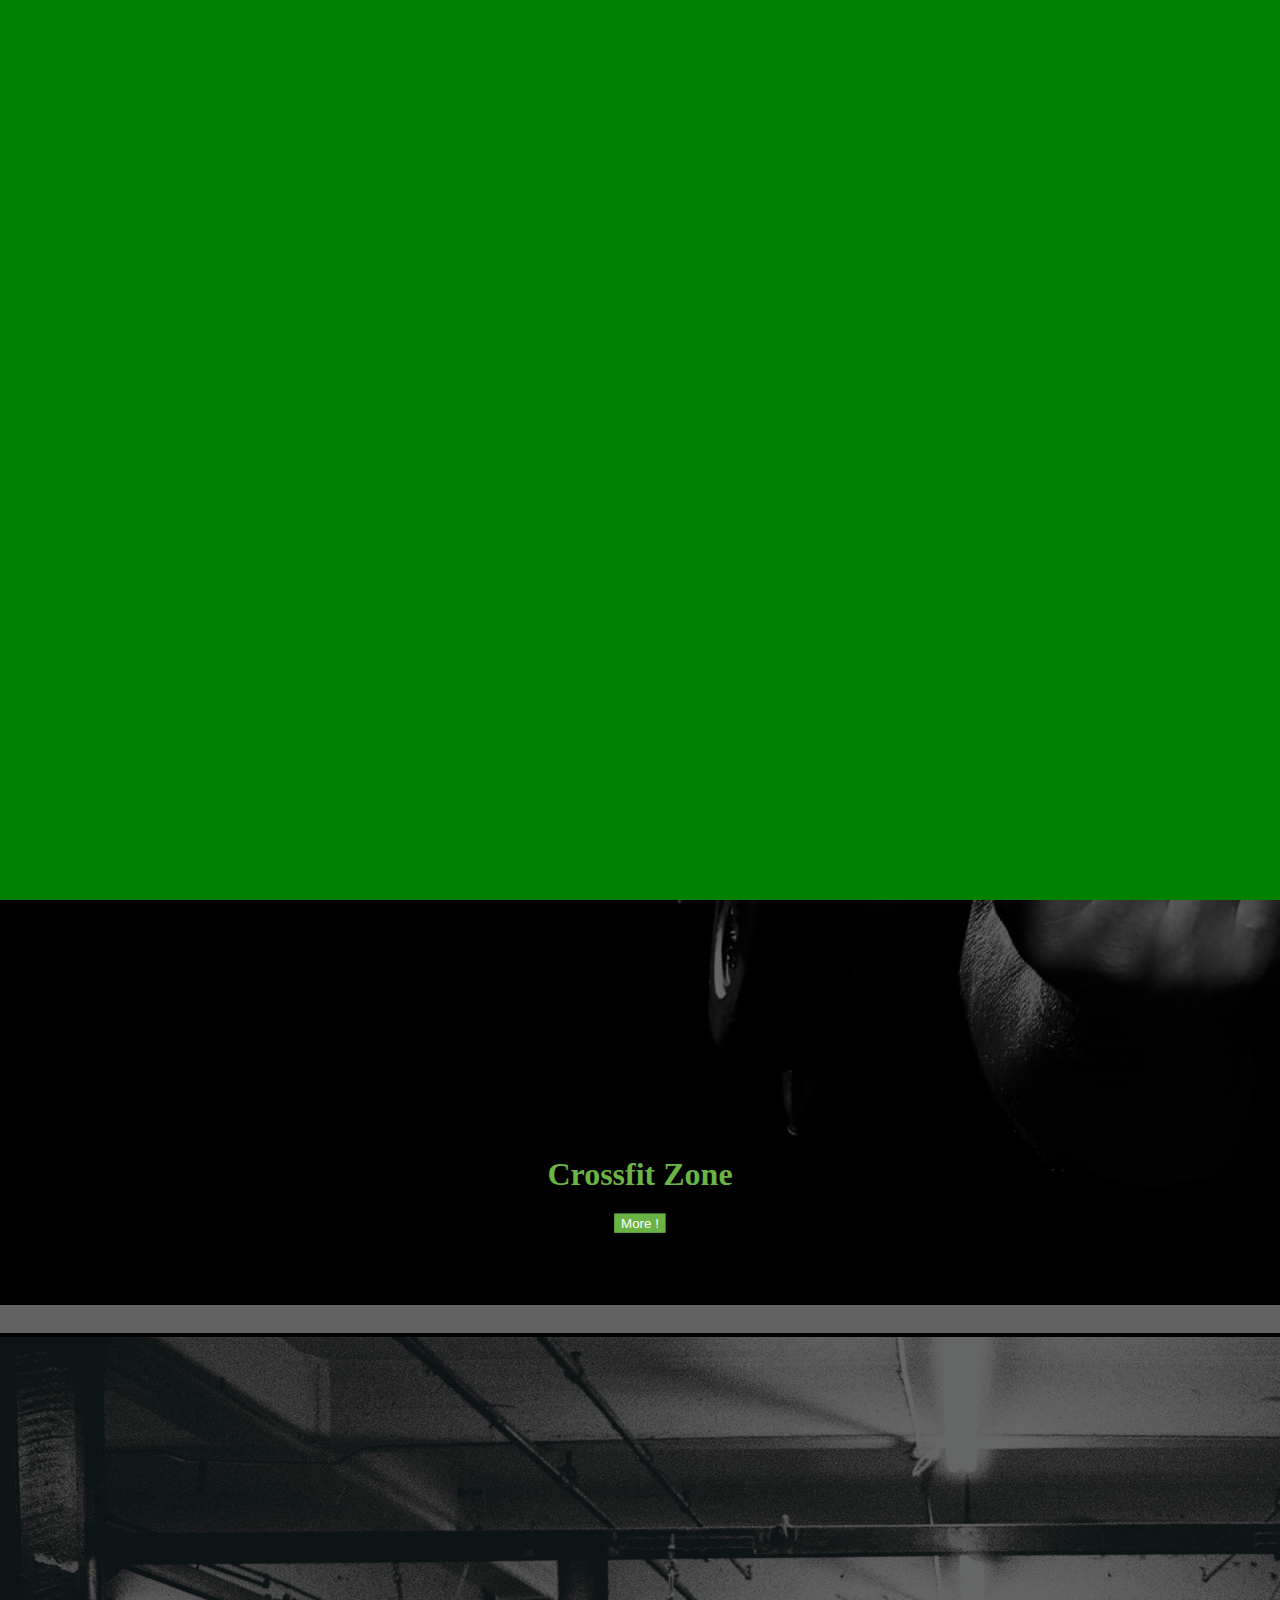
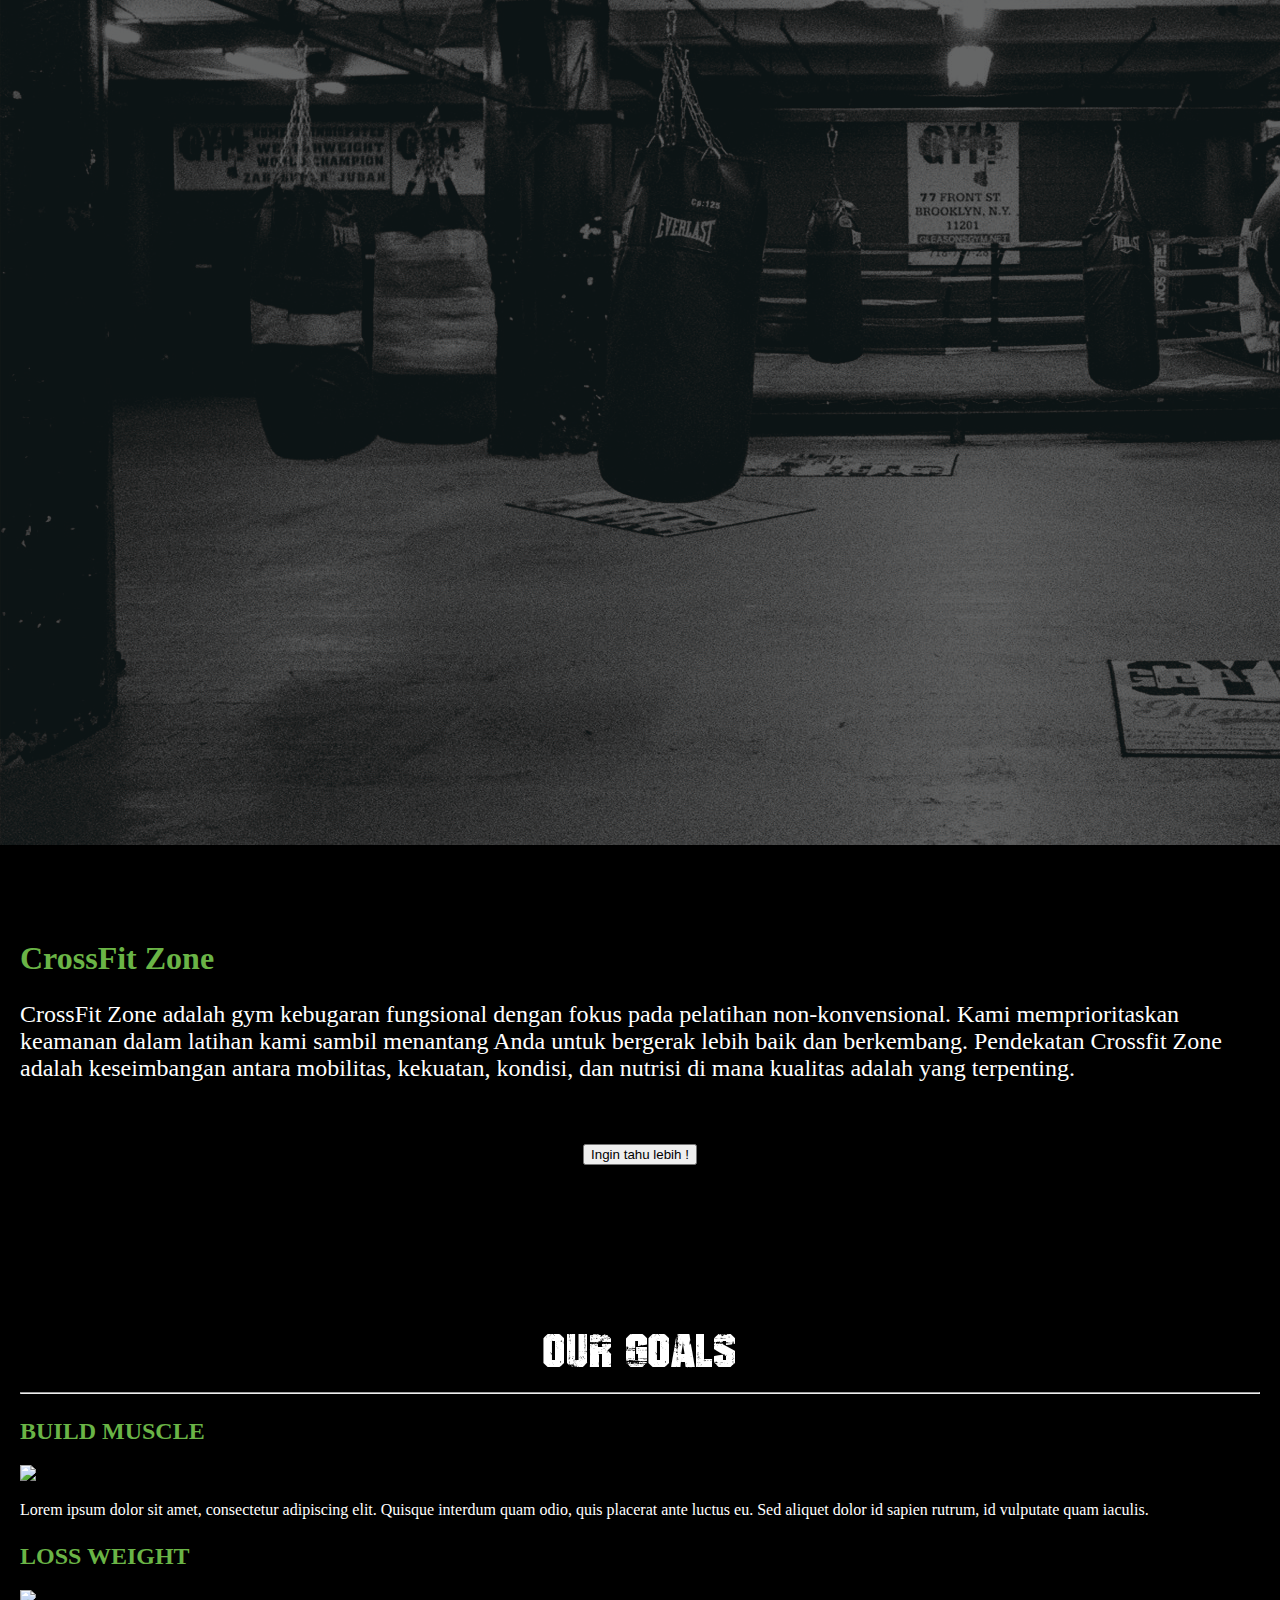
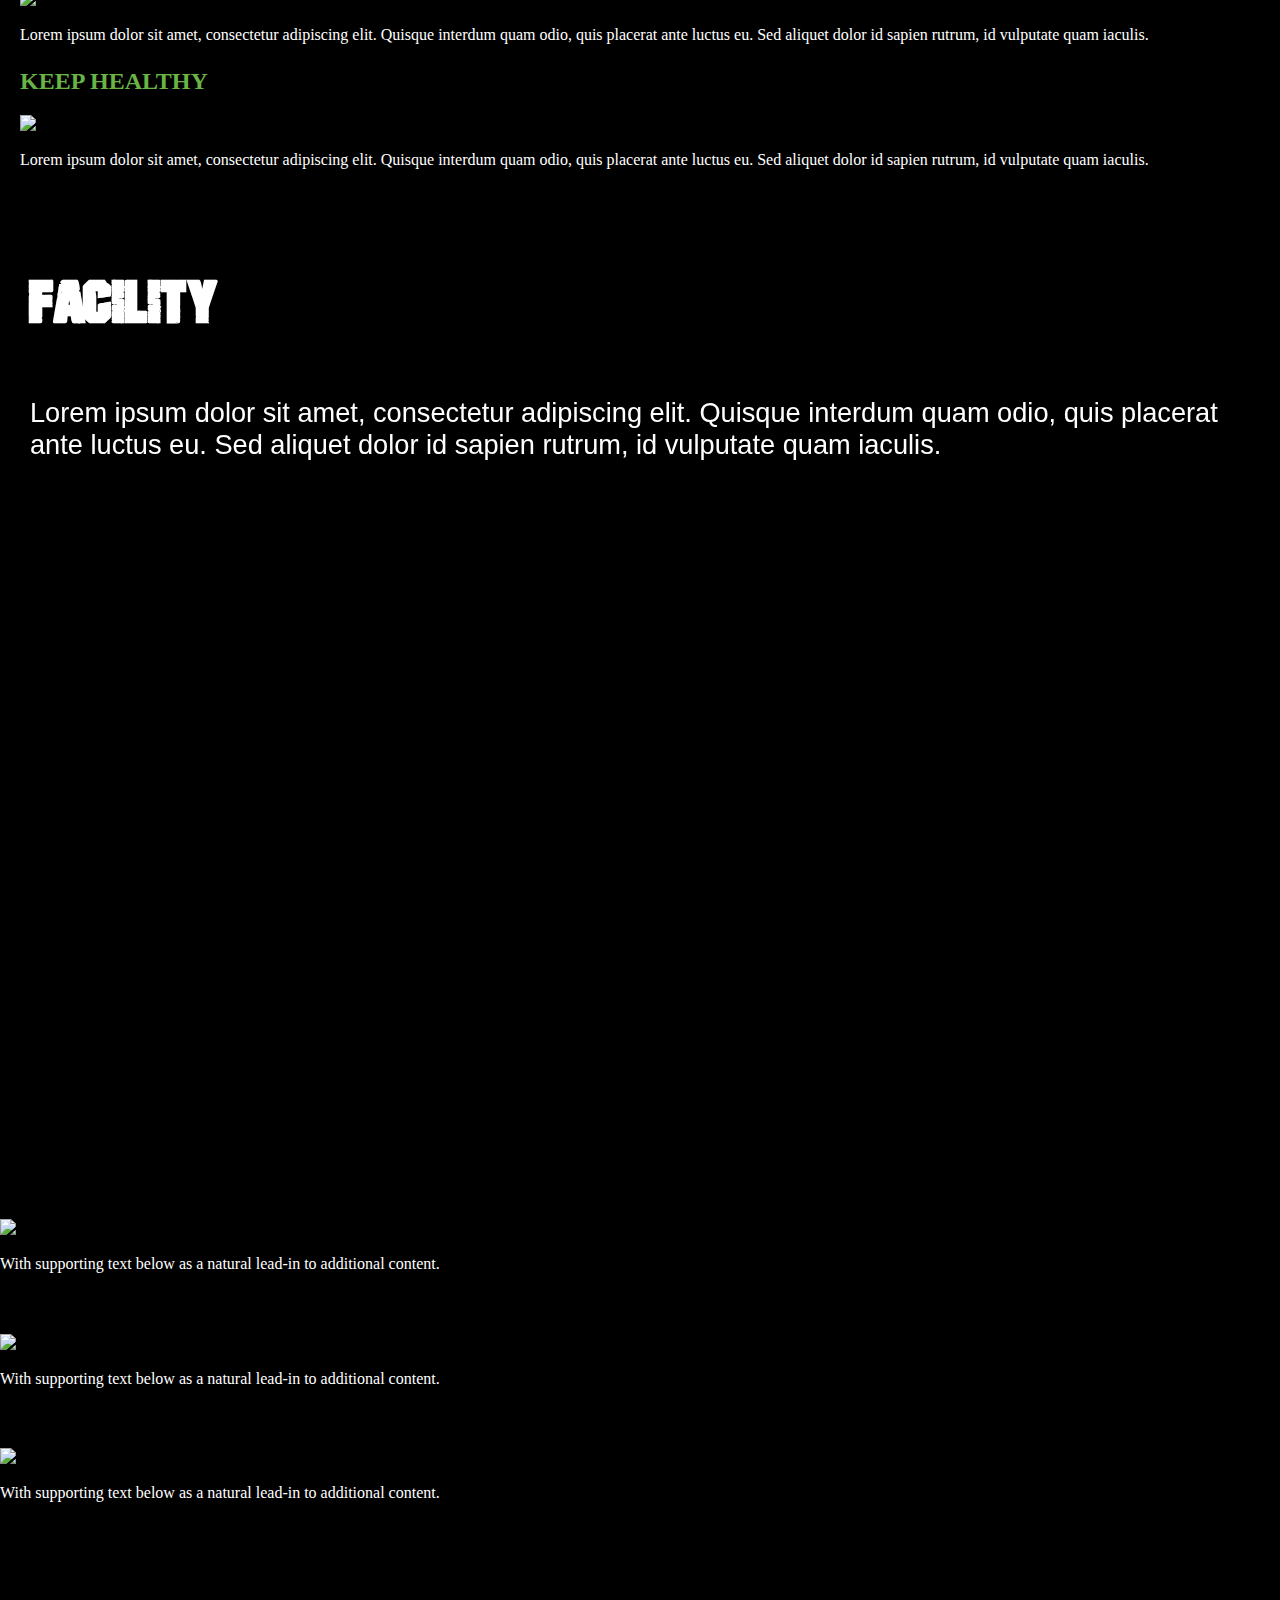
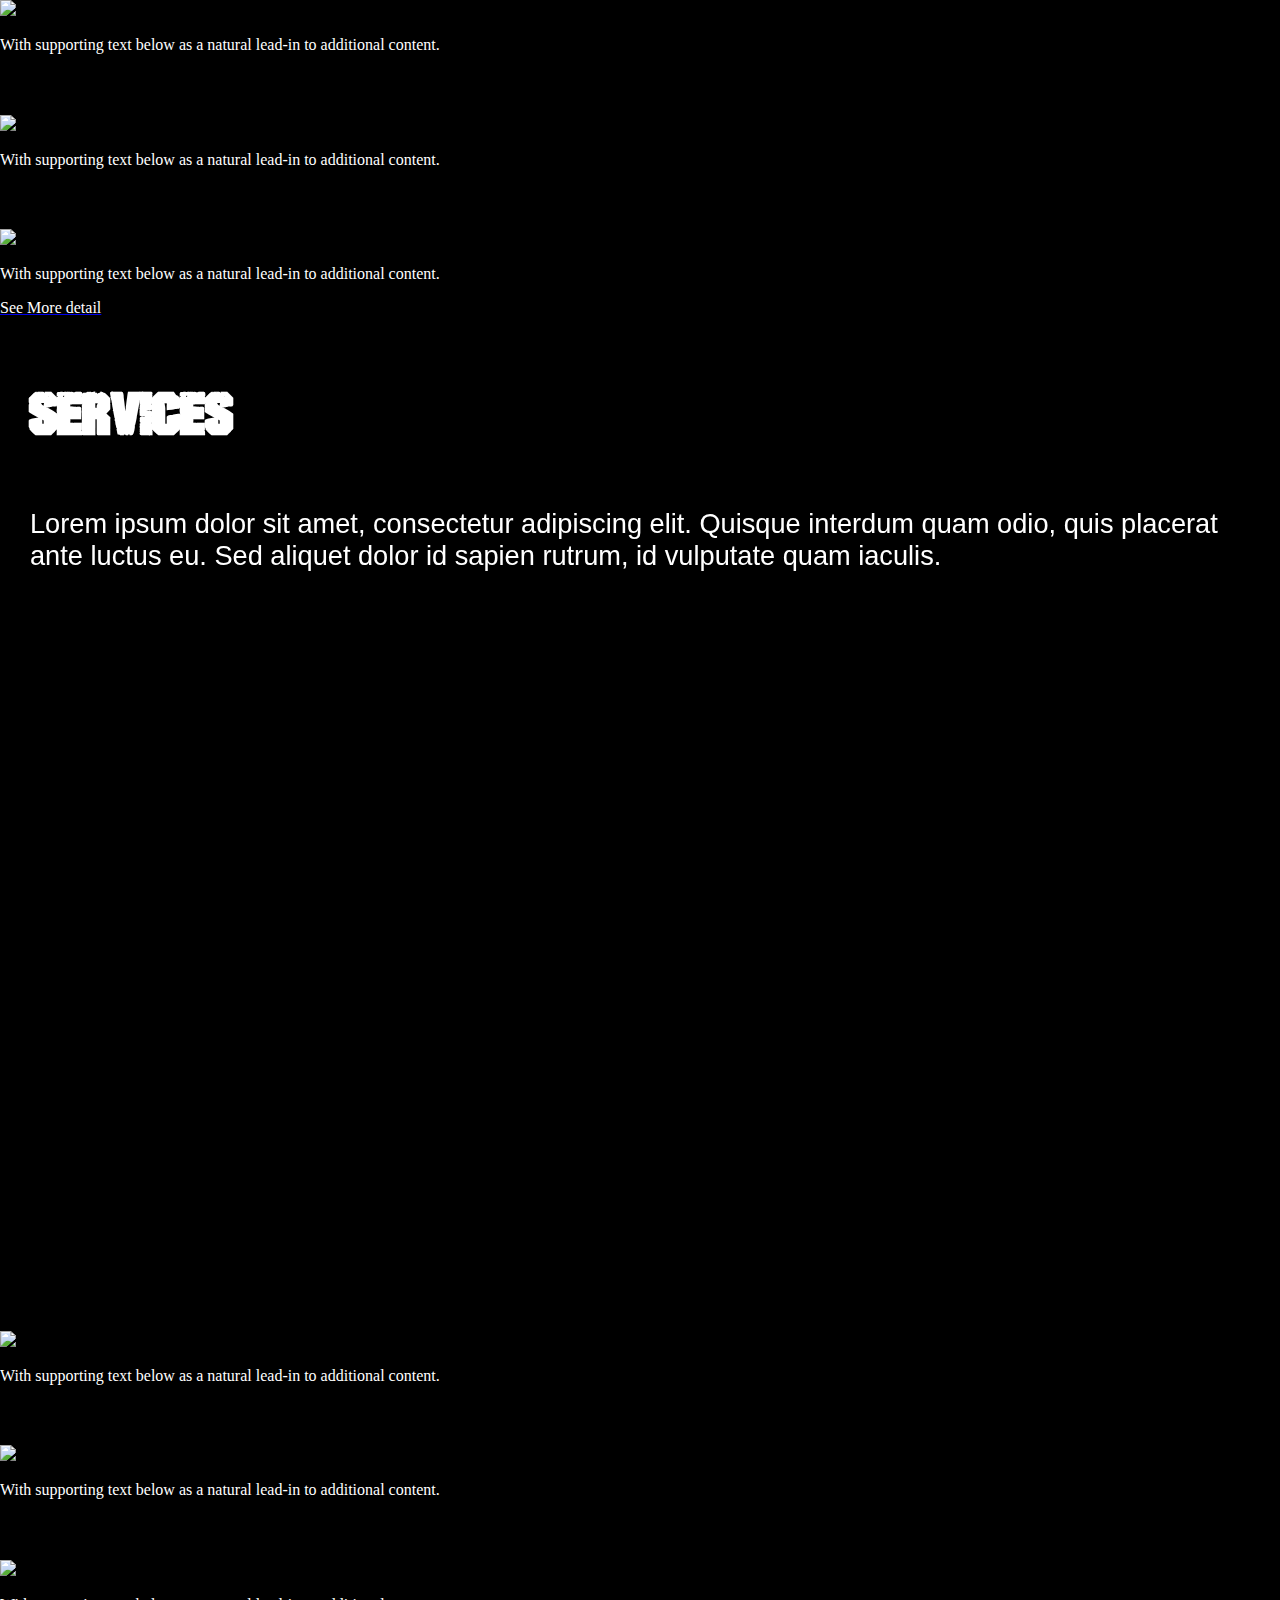
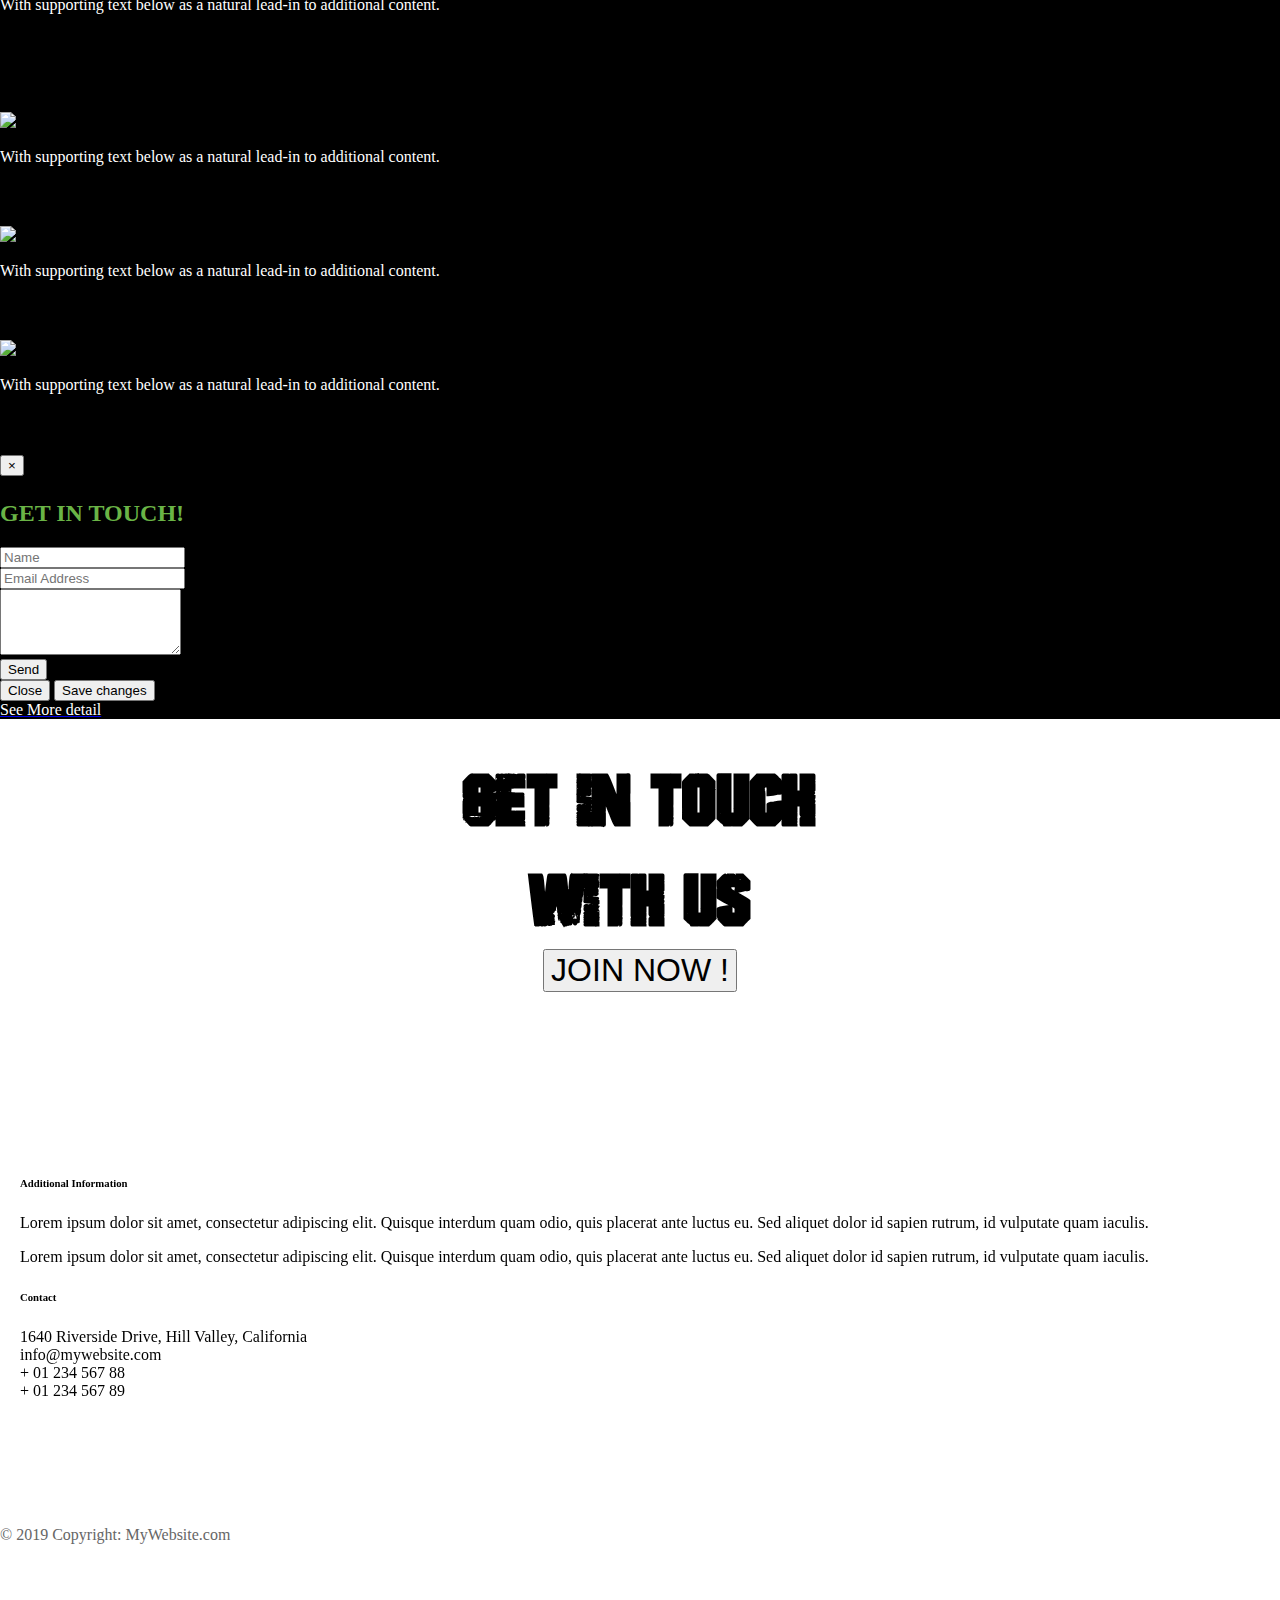
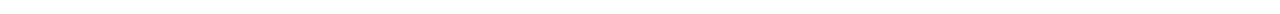
==== index.html @ 5e07dd63 "Add files via upload" ====
<!DOCTYPE html>
<!--[if lt IE 7]>      <html class="no-js lt-ie9 lt-ie8 lt-ie7"> <![endif]-->
<!--[if IE 7]>         <html class="no-js lt-ie9 lt-ie8"> <![endif]-->
<!--[if IE 8]>         <html class="no-js lt-ie9"> <![endif]-->
<!--[if gt IE 8]>      <html class="no-js"> <!--<![endif]-->
<html lang="en">
    <head>
        <meta charset="utf-8">
        <meta http-equiv="X-UA-Compatible" content="IE=edge">
        <title></title>
        <meta name="description" content="">
        <meta name="viewport" content="width=device-width, initial-scale=1">
        <link rel="stylesheet" href="css/bootstrap.min.css">
        <link rel="stylesheet" href="main.css">
        <link rel="stylesheet" href="slick-1.8.1/slick/slick.css">
        <link rel="stylesheet" href="slick-1.8.1/slick/slick-theme.css">
        <link rel="icon" type="image/x-icon" href="favicon.ico" />
        <script type="text/javascript" src="jquery/jquery.js"></script>
        <script src="js/bootstrap.min.js"></script>
        <script src="main.js"></script>
        <script src="slick-1.8.1/slick/slick.min.js"></script>

        
    </head>
    <body>  
        <!--[if lt IE 7]>
            <p class="browsehappy">You are using an <strong>outdated</strong> browser. Please <a href="#">upgrade your browser</a> to improve your experience.</p>
        <![endif]-->
    <div class="black-screen"></div>
      <div id="navbar" class="navbar fixed-top navbar-expand-md ">
            
            <a id="logo" class="navbar-brand" href="#"><img class="" src="gym icon.png"></img></a>
            <button class="navbar-toggler navbar-dark" type="button" data-toggle="collapse" data-target="#main-navigation">
                <span class="navbar-toggler-icon"></span>
            </button>
            
            <div class="collapse navbar-collapse justify-content-end" id="main-navigation">
                <ul class="navbar-nav">
                    <li class="nav-item">
                        <a class="nav-link" href="index.html">Home</a>
                    </li>
                    <li class="nav-item">
                        <a class="nav-link" href="services.html">Service</a>
                    </li>
                    <li class="nav-item">
                        <a class="nav-link" href="facility.html">Facility</a>
                    </li>
                    <li class="nav-item">
                        <a class="nav-link" href="club.html">Join Our Club</a>
                    </li>
                    
                    <li class="nav-item">
                        <a class="nav-link" href="help.html">Help</a>
                    </li>
                </ul>
            </div>
        
    </div>
    <div id="demo" class="header carousel slide" data-ride="carousel">
        <ul class="carousel-indicators">
            <li data-target="#demo" id="des" data-slide-to="0" class="active"></li>
            <li data-target="#demo" data-slide-to="1"></li>
        </ul>

         <div class="carousel-inner">
            <div class="carousel-item active">
                <img src="gym.jpg" alt="Los Angeles"></img>
            </div>
            <div class="carousel-item">
                <img src="gym-2.jpg" alt="Chicago"></img>
            </div>
        </div>

         <a class="carousel-control-prev" href="#demo" data-slide="prev">
            <span class="carousel-control-prev-icon"></span>
        </a>
        <a class="carousel-control-next" href="#demo" data-slide="next">
            <span class="carousel-control-next-icon"></span>
        </a>

        <div class="overlay"></div>
            <div class="description">
                <h1>Crossfit Zone</h1>
                <p></p>
                <a href="#feature"><button class="cta">More !</button></a>
            </div>
    </div>
    <div class="jumbotron jumbotron-fluid des">
        <div class="container justify-content-center">
            <h1 class="text-center det-title">CrossFit Zone</h1>
            <p class="about-us text-center">CrossFit Zone adalah gym kebugaran fungsional 
            dengan fokus pada pelatihan non-konvensional. 
            Kami memprioritaskan keamanan dalam latihan kami sambil menantang Anda 
            untuk bergerak lebih baik dan berkembang. Pendekatan Crossfit Zone adalah keseimbangan antara mobilitas, kekuatan, kondisi, dan 
            nutrisi di mana kualitas adalah yang terpenting.</p>
            <button href="#" class="btn btn-success button-more">Ingin tahu lebih !</button>
        </div>  
        
    </div>
    <div id="feature" class="container justify-content-center">
            <div class="feature-header">Our Goals</div>
            <hr>
            <div class="row justify-content-center">
                <div class="feature-item col-lg-4 col-md-4 col-sm-12">
                    <h3 class="feature-title text-center">Build Muscle</h3>
                    <img src="images/gym-muscle.jpg" class="img-fluid rounded">                                   
                    
                    <p class="text-justify">Lorem ipsum dolor sit amet, consectetur adipiscing elit.
                    Quisque interdum quam odio, quis placerat ante luctus eu. Sed aliquet dolor id sapien
                    rutrum, id vulputate quam iaculis.</p>
                </div>
                <div class="feature-item col-lg-4 col-md-4 col-sm-12">
                    <h3 class="feature-title text-center">LOSS WEIGHT</h3>
                    <img src="images/column-2.jpg" class="img-fluid rounded">
                    <p class="text-justify">Lorem ipsum dolor sit amet, consectetur adipiscing elit.
                    Quisque interdum quam odio, quis placerat ante luctus eu. Sed aliquet dolor id sapien
                    rutrum, id vulputate quam iaculis.</p>
                </div>
    
                <div class="feature-item ccol-lg-4 col-md-4 col-sm-12">
                    <h3 class="feature-title text-center">KEEP HEALTHY</h3>
                    <img src="images/keep-healthy.jpg" class="img-fluid rounded">
                    <p class="text-justify">Lorem ipsum dolor sit amet, consectetur adipiscing elit.
                    Quisque interdum quam odio, quis placerat ante luctus eu. Sed aliquet dolor id sapien
                    rutrum, id vulputate quam iaculis.</p>
                </div>
            </div>
        </div>
        <div  class="container-fluid facility-container">
            <div class="row">
                <div class="col-sm-4 facility-child-container facility row">
                    
                        <div class="row facility-description">
                            <div class="col facility-title">
                            <h1>Facility</h1>
                            <div class="facility-detail">
                                <p>Lorem ipsum dolor sit amet, consectetur adipiscing elit.
                    Quisque interdum quam odio, quis placerat ante luctus eu. Sed aliquet dolor id sapien
                    rutrum, id vulputate quam iaculis.</p>
                            </div>
                            </div>
                            
                        </div>
                        

                    
                </div>
                <div class="col-sm-4 facility-child-container">
                    <div class="row justify-content-center facility-list1">
                        <div>
                            <div class="card">
                                <div class="card-body">
                                    <h5 class="card-title">FREE WEIGHTS</h5>
                                    <img src="images/free-weight.jpg" class="card-img-top"></img>
                                    <p class="card-text">With supporting text below as a natural lead-in to additional content.</p>
                                    
                                </div>
                            </div>
                        </div>
                        <div>
                            <div class="card">
                                <div class="card-body">
                                    <h5 class="card-title">CYCLING</h5>
                                    <img src="images/cycling.jpg" class="card-img-top"></img>
                                    <p class="card-text">With supporting text below as a natural lead-in to additional content.</p>
                                    
                                </div>
                            </div>
                        </div>
                        <div>
                            <div class="card">
                                <div class="card-body">
                                    <h5 class="card-title">BOXING AREA</h5>
                                    <img src="images/boxing area.jpg" class="card-img-top"></img>
                                    <p class="card-text">With supporting text below as a natural lead-in to additional content.</p>
                                    
                                </div>
                            </div>
                        </div>
                    </div>
                </div>
                <div class="col-sm-4 facility-child-container">
                    <div class="row justify-content-center facility-list2">
                        <div>
                            <div class="card">
                                <div class="card-body">
                                    <h5 class="card-title">SAUNA ZONE</h5>
                                    <img src="images/sauna-zone.jpg" class="card-img-top"></img>
                                    <p class="card-text">With supporting text below as a natural lead-in to additional content.</p>
                                    
                                </div>
                            </div>
                        </div>
                        <div>
                            <div class="card">
                                <div class="card-body">
                                    <h5 class="card-title">NATURE YOGA</h5>
                                    <img src="images/yoga.jpg" class="card-img-top"></img>
                                    <p class="card-text">With supporting text below as a natural lead-in to additional content.</p>
                                    
                                </div>
                            </div>
                        </div>
                        <div>
                            <div class="card">
                                <div class="card-body">
                                    <h5 class="card-title">SWIMMING POOL</h5>
                                    <img src="images/swimming.jpg" class="card-img-top"></img>
                                    <p class="card-text">With supporting text below as a natural lead-in to additional content.</p>
                                    
                                </div>
                            </div>
                        </div>
                    </div>
                </div>
                </div>
            </div>
        </div>
        <div class="small-facility">
            <div class="col facility-title">
                <h1 style="text-align:center;">Facility</h1>
            </div>
            <div class="slicking-card">
                <div class="card">
                    <div class="card-body">
                        <h5 class="card-title">FREE WEIGHTS</h5>
                        <img src="images/free-weight.jpg" class="card-img-top"></img>
                        <p class="card-text">With supporting text below as a natural lead-in to additional content.</p>
                                    
                    </div>
                </div>
                <div class="card">
                    <div class="card-body">
                        <h5 class="card-title">CYCLING</h5>
                        <img src="images/cycling.jpg" class="card-img-top"></img>
                        <p class="card-text">With supporting text below as a natural lead-in to additional content.</p>
                                    
                    </div>
                </div>
                <div class="card">
                    <div class="card-body">
                        <h5 class="card-title">BOXING AREA</h5>
                        <img src="images/boxing area.jpg" class="card-img-top"></img>
                        <p class="card-text">With supporting text below as a natural lead-in to additional content.</p>
                                    
                    </div>
                </div>
                <div class="card">
                    <div class="card-body">
                        <h5 class="card-title">SAUNA ZONE</h5>
                        <img src="images/sauna-zone.jpg" class="card-img-top"></img>
                        <p class="card-text">With supporting text below as a natural lead-in to additional content.</p>
                                    
                    </div>
                </div>
                <div class="card">
                    <div class="card-body">
                        <h5 class="card-title">NATURE YOGA</h5>
                        <img src="images/yoga.jpg" class="card-img-top"></img>
                        <p class="card-text">With supporting text below as a natural lead-in to additional content.</p>
                                    
                    </div>
                </div>
                <div class="card">
                    <div class="card-body">
                        <h5 class="card-title">SWIMMING POOL</h5>
                        <img src="images/swimming.jpg" class="card-img-top"></img>
                        <p class="card-text">With supporting text below as a natural lead-in to additional content.</p>
                                    
                    </div>
                </div>
            </div>
            
        </div>
        <a href="facility.html"><btn class="btn btn-dark btn-block facility-more" style="margin: 0 0 80px 0px;">See More detail</btn></a>
        <div class="container-fluid facility-container">
            <div class="row">
                <div class="col-sm-4 facility-child-container facility row">
                    
                        <div class="row facility-description">
                            <div class="col facility-title">
                            <h1>Services</h1>
                            <div class="facility-detail">
                                <p>Lorem ipsum dolor sit amet, consectetur adipiscing elit.
                    Quisque interdum quam odio, quis placerat ante luctus eu. Sed aliquet dolor id sapien
                    rutrum, id vulputate quam iaculis.</p>
                            </div>
                            </div>
                        </div>
                    
                </div>
                
                <div class="col-sm-4 facility-child-container">
                    <div class="row justify-content-center facility-list1">
                        <div>
                            <div class="card">
                                <div class="card-body">
                                    <h5 class="card-title">FREE PERSONAL TRAINING</h5>
                                    <img src="images/fitness-personal-trainer_fb.jpg" class="card-img-top"></img>
                                    <p class="card-text">With supporting text below as a natural lead-in to additional content.</p>
                                    
                                </div>
                            </div>
                        </div>
                        <div>
                            <div class="card">
                                <div class="card-body">
                                    <h5 class="card-title">MEDICAL MONITORING</h5>
                                    <img src="images/medical-monitoring.jpg" class="card-img-top"></img>
                                    <p class="card-text">With supporting text below as a natural lead-in to additional content.</p>
                                    
                                </div>
                            </div>
                        </div>
                        <div>
                            <div class="card">
                                <div class="card-body">
                                    <h5 class="card-title">NUTRITIONAL COUNSELING</h5>
                                    <img src="images/nutrisi.jpg" class="card-img-top"></img>
                                    <p class="card-text">With supporting text below as a natural lead-in to additional content.</p>
                                    
                                </div>
                            </div>
                        </div>
                    </div>
                </div>
                <div class="col-sm-4 facility-child-container">
                    <div class="row justify-content-center facility-list2">
                        <div>
                            <div class="card">
                                <div class="card-body">
                                    <h5 class="card-title">ONLINE INSTRUCTOR</h5>
                                    <img src="images/online.jpg" class="card-img-top"></img>
                                    <p class="card-text">With supporting text below as a natural lead-in to additional content.</p>
                                    
                                </div>
                            </div>
                        </div>
                        <div>
                            <div class="card">
                                <div class="card-body">
                                    <h5 class="card-title">WIDE COMMUNITY</h5>
                                    <img src="images/community.jpg" class="card-img-top"></img>
                                    <p class="card-text">With supporting text below as a natural lead-in to additional content.</p>
                                    
                                </div>
                            </div>
                        </div>
                        <div>
                            <div class="card">
                                <div class="card-body">
                                    <h5 class="card-title">MOTIVATIONAL SHARING</h5>
                                    <img src="images/motivational.jpg" class="card-img-top"></img>
                                    <p class="card-text">With supporting text below as a natural lead-in to additional content.</p>
                                    
                                </div>
                            </div>
                        </div>
                    </div>
                </div>
                </div>
            </div>
        </div>

        <div class="small-facility">
            <div class="col facility-title">
                <h1 style="text-align:center;">SERVICES</h1>
            </div>
            <div class="slicking-card">
                <div class="card">
                    <div class="card-body">
                        <h5 class="card-title">FREE PERSONAL TRAINING</h5>
                        <img src="images/fitness-personal-trainer_fb.jpg" class="card-img-top"></img>
                        <p class="card-text">With supporting text below as a natural lead-in to additional content.</p>
                                    
                    </div>
                </div>
                <div>
                    <div class="card">
                        <div class="card-body">
                                    <h5 class="card-title">MEDICAL MONITORING</h5>
                                    <img src="images/medical-monitoring.jpg" class="card-img-top"></img>
                                    <p class="card-text">With supporting text below as a natural lead-in to additional content.</p>
                                    
                                </div>
                            </div>
                        </div>
                        <div>
                            <div class="card">
                                <div class="card-body">
                                    <h5 class="card-title">NUTRITIONAL COUNSELING</h5>
                                    <img src="images/nutrisi.jpg" class="card-img-top"></img>
                                    <p class="card-text">With supporting text below as a natural lead-in to additional content.</p>
                                    
                                </div>
                            </div>
                        </div>
                <div>
                        <div class="card">
                               <div class="card-body">
                                    <h5 class="card-title">ONLINE INSTRUCTOR</h5>
                                    <img src="images/online.jpg" class="card-img-top"></img>
                                    <p class="card-text">With supporting text below as a natural lead-in to additional content.</p>
                                    
                                </div>
                            </div>
                        </div>
                <div>
                            <div class="card">
                                <div class="card-body">
                                    <h5 class="card-title">WIDE COMMUNITY</h5>
                                    <img src="images/community.jpg" class="card-img-top"></img>
                                    <p class="card-text">With supporting text below as a natural lead-in to additional content.</p>
                                    
                                </div>
                            </div>
                        </div>
                <div class="card">
                    <div class="card-body">
                        <h5 class="card-title">SWIMMING POOL</h5>
                        <img src="images/swimming.jpg" class="card-img-top"></img>
                        <p class="card-text">With supporting text below as a natural lead-in to additional content.</p>
                                    
                    </div>
                </div>
            </div>
        </div>
        

    <div class="modal fade" id="emailModal" tabindex="-1" role="dialog" aria-labelledby="emailModalLabel" aria-hidden="true">
        <div class="modal-dialog" role="document">
            <div class="modal-content">
                <div class="modal-header">
                    <h5 class="modal-title" id="emailModalLabel">Modal title</h5>
                    <button type="button" class="close" data-dismiss="modal" aria-label="Close">
                        <span aria-hidden="true">&times;</span>
                    </button>
                </div>
                <div class="modal-body">
                    <h3 class="feature-title">Get in Touch!</h3>
                    <div class="form-group">
                        <input type="text" class="form-control" placeholder="Name" name="">
                    </div>
                    <div class="form-group">
                        <input type="email" class="form-control" placeholder="Email Address" name="email">
                    </div>
                    <div class="form-group">
                        <textarea class="form-control" rows="4"></textarea>
                    </div>
                    <input type="submit" class="btn btn-secondary btn-block" value="Send"name="">
                </div>
                <div class="modal-footer">
                    <button type="button" class="btn btn-secondary" data-dismiss="modal">Close</button>
                    <button type="button" class="btn btn-primary">Save changes</button>
                </div>
            </div>
        </div>
    </div>
    <a href="services.html"><btn class="btn btn-dark btn-block facility-more" style="margin: 0 0 80px 0px;">See More detail</btn></a>
    <div class="partofus container-fluid">
        <div class="partofus-content">
            <h1>GET IN TOUCH</h1>
            <h1>WITH US</h1>
            <button type="button" class="btn btn-dark" data-toggle="modal" data-target="#emailModal">
                JOIN NOW !
            </button>
        

        </div>
    </div>
    <footer class="page-footer">
        <div class="container">
            <div class="row">
                <div class="col-lg-8 col-md-8 col-sm-12">
                    <h6 class="text-uppercase font-weight-bold">Additional
                    Information</h6>
                    <p>Lorem ipsum dolor sit amet, consectetur adipiscing elit.
                    Quisque interdum quam odio, quis placerat ante luctus eu. Sed aliquet dolor id sapien
                    rutrum, id vulputate quam iaculis.</p>
                    <p>Lorem ipsum dolor sit amet, consectetur adipiscing elit.
                    Quisque interdum quam odio, quis placerat ante luctus eu. Sed aliquet dolor id sapien
                    rutrum, id vulputate quam iaculis.</p>
                </div>
                <div class="col-lg-4 col-md-4 col-sm-12">
                    <h6 class="text-uppercase font-weightbold">Contact</h6>
                    <p>1640 Riverside Drive, Hill Valley, California
                    <br/>info@mywebsite.com
                    <br/>+ 01 234 567 88
                    <br/>+ 01 234 567 89</p>
                </div>
            </div>
        </div>
        <div class="footer-copyright text-center">© 2019 Copyright: MyWebsite.com</div>
</footer>

        <script src="" async defer></script>
    </body>
</html>
---- main.css ----
html {
    scroll-behavior: smooth;
}

body {
    background-color: black;
    padding: 0;
    margin: 0;
}

.small-facility {
    display: none;
}

.navbar {
    background: rgba(0, 0, 0, 0);
    transition: background 1.5s;
}

.navbar-on {
    background: rgba(0, 0, 0, 1);
}

#navbar {
    top: -50px;
    transition: 0.4s;
}

#logo {
    width: 200px;
    transition: 0.4s;
}

.nav-link,
.navbar-brand {
    color: #fff;
    cursor: pointer;
}

.det-title {
    color: #6ab446;
}

.feature-title {
    display: block;
}

.nav-link {
    margin-right: 1em !important;
}

.overlay {
    position: absolute;
    width: 100%;
    height: 100%;
    top: 0;
    left: 0;
    background-color: rgba(0, 0, 0, 0.6);
}

.nav-link:hover {
    color: green;
}

.header {
    position: relative;
    margin-bottom: 0;
    overflow-y: hidden;
}

.button-more {
    display: block;
    margin: 5% auto;
}

.description {
    left: 50%;
    position: absolute;
    top: 45%;
    transform: translate(-50%, -55%);
    text-align: center;
}

.description h1 {
    color: #6ab446;
}

.description p {
    color: #fff;
    font-size: 1.3rem;
    line-height: 1.5;
}

.description button {
    border: 1px solid #6ab446;
    background: #6ab446;
    border-radius: 0;
    color: #fff;
}

.brand-name {
    background-color: #589b37;
}

.description button:hover {
    border: 1px solid #fff;
    background: #fff;
    color: #000;
}

.test {
    position: relative;
}

.test img {
    z-index: 0;
}

.splide {
    color: white;
    background-color: red;
    z-index: 1;
}

.test .btn {
    position: absolute;
    border-style: solid;
    border-color: white;
    border-width: 1rem;
    color: white;
    top: 0;
    left: 0;
}

.black-screen {
    position: fixed;
    background-color: green;
    width: 100vw;
    height: 100vh;
    z-index: 1031;
}

.black-screen-off {
    display: none;
}

.about-us {
    font-size: 1.5em;
}

.jumbotron-fluid {
    padding: 0;
    margin-top: 0;
}

.container {
    margin: 50px auto;
    padding: 20px;
    position: relative;
}

.feature-header {
    color: white;
    text-align: center;
    font-size: 4rem;
    font-family: custom;
}

.facility-page-item,
.facility-page-item-special1,
.facility-page-special2 {
    margin: 0px 0px 70px 0;
}

.facility-page-special2 {
    display: none;
}

.accordion {
    background: none;
    color: white;
    font-family: Verdana, Geneva, Tahoma, sans-serif;
}

hr {
    background-color: white;
}

.partofus {
    background-color: white;
    text-align: center;
    font-family: custom;
    padding: 30px 0;
}

.partofus-content h1 {
    font-size: 6rem;
    margin: 0;
}

.partofus-content button {
    font-size: 2rem;
    margin: 0;
}

.feature-title {
    color: #6ab446;
    font-size: 1.5rem;
    font-kerning: normal;
    margin-bottom: 20px;
    text-transform: uppercase;
}

.facility-container {
    margin: 20px 0 10px 0;
}

.facility-more {
    background: none;
    border-width: 0.2rem;
    border-color: white;
    border-right-width: 0;
    border-left-width: 0;
    color: white;
    transition: background color 0.4s;
}

.facility-more:hover {
    background-color: white;
    color: black;
}

#feature {
    margin-bottom: 0;
}

.facility-description {
    margin: 40px 30px;
}

.facility-title h1 {
    color: white;
    font-size: 5rem;
    font-kerning: auto;
    font-family: custom;
}

.facility-title p {
    font-size: 1.7rem;
    font-family: 'Trebuchet MS', 'Lucida Sans Unicode', 'Lucida Grande', 'Lucida Sans', Arial, sans-serif;
}

.facility-detail {
    color: white;
    width: 100%;
}

.listofclub {
    border-top: 1px solid white;
    border-bottom: 1px solid white;
    padding: 2rem 1.25rem;
}

.listofclub:hover {
    background-color: white;
    color: black;
}

.question {
    border-top: 1px solid white;
    border-bottom: 1px solid white;
    padding: 2rem 1.25rem;
}

.club-header-descript-text {
    font-family: gill2;
    font-size: 3rem;
    letter-spacing: 0.3rem;
    text-align: center;
}

.search-form {
    width: 20rem;
    margin: 30px auto;
}

@font-face {
    font-family: custom;
    src: url("BAD GRUNGE.ttf");
}

@font-face {
    font-family: gill;
    src: url("GILSANUB.TTF");
}

@font-face {
    font-family: gill2;
    src: url("GILLUBCD.TTF");
}

@font-face {
    font-family: tilt;
    src: url("built titling el.ttf");
}

.your-class {
    color: white;
}

.des {
    background: none;
}

.des p {
    color: white;
}

.features img {
    -webkit-box-shadow: 1px 1px 4px rgba(0, 0, 0, 0.4);
    -moz-box-shadow: 1px 1px 4px rgba(0, 0, 0, 0.4);
    box-shadow: 1px 1px 4px rgba(0, 0, 0, 0.4);
    margin-bottom: 16px;
}

.features .form-control,
.features input {
    border-radius: 0;
}

.facility {
    position: sticky;
    position: -webkit-sticky;
    top: 0;
    height: 100vh;
}

.facility-list2 {
    margin-top: 60px;
}

.facility-list1 {
    margin-top: 0px;
}

.features .btn {
    background-color: #589b37;
    border: 1px solid #589b37;
    color: #fff;
    margin-top: 20px;
}

.features .btn:hover {
    background-color: #333;
    border: 1px solid #333;
}

.page-footer {
    background-color: white;
    color: black;
    padding: 60px 0 30px;
}

.feature-item p {
    color: white;
}

.card-text {
    color: white;
}

.card title {
    font-family: tilt;
}

.footer-copyright {
    color: #666;
    padding: 40px 0;
}

@media (max-width: 575.98px) {
    .description {
        height: 100px;
        width: 100px;
        position: absolute;
        left: 60%;
        margin-left: -50px;
        top: 50%;
        margin-top: -50px;
    }
    .description h1 {
        font-size: 2em;
    }
    .description p {
        font-size: 1.2rem;
    }
    .feature-item {
        margin: 20px auto;
    }
}

@media (max-width: 585px) {
    .facility-page-special2 {
        display: block;
    }
    .facility-page-item-special1 {
        display: none;
    }
}

@media (max-width: 950px) {
    .small-facility {
        display: block;
        margin-top: 0;
    }
    .facility-container {
        display: none;
    }
}

@media (min-width: 575.99px) and (max-width: 1000px) {
    .description {
        height: 100px;
        width: 200px;
        position: absolute;
        left: 55%;
        margin-left: -50px;
        top: 50%;
        margin-top: -50px;
    }
    .description p {
        font-size: 1.3rem;
        line-height: 1.5;
    }
    .feature-item {
        margin: 30px auto;
    }
}
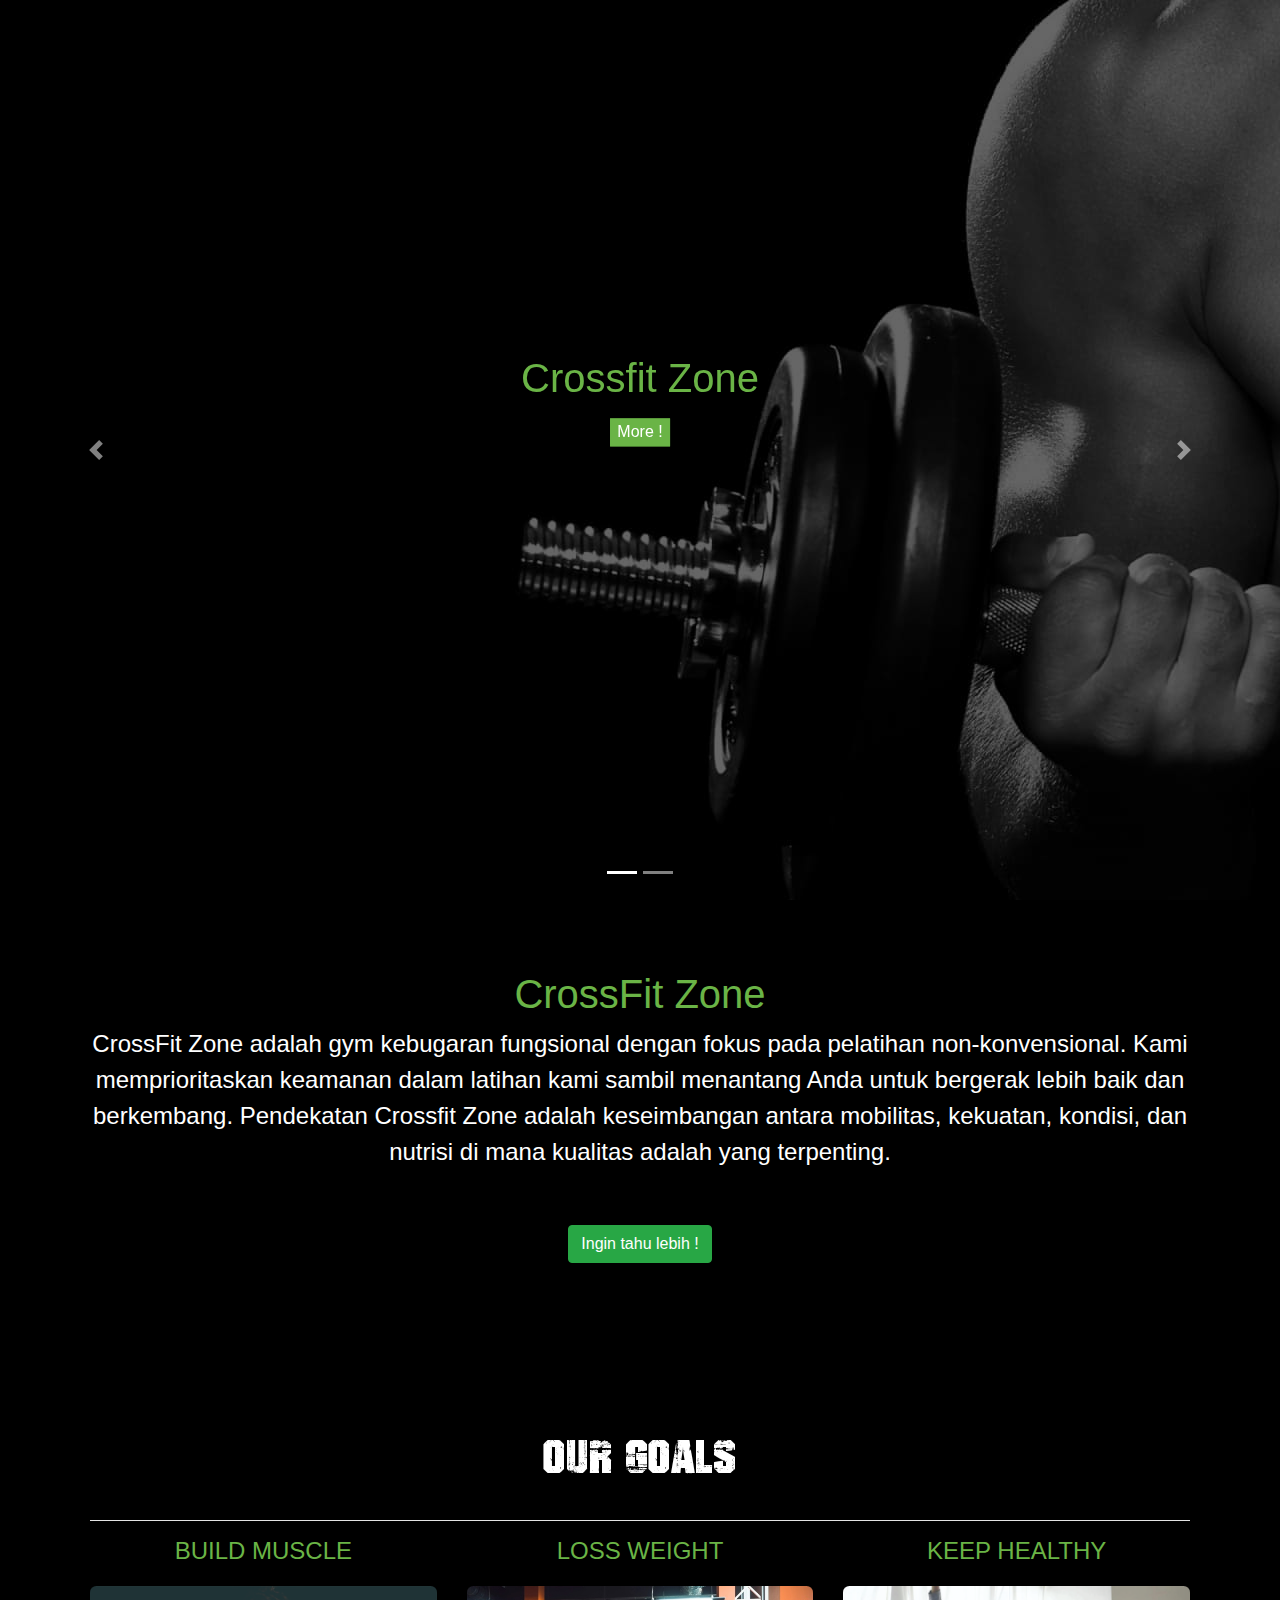
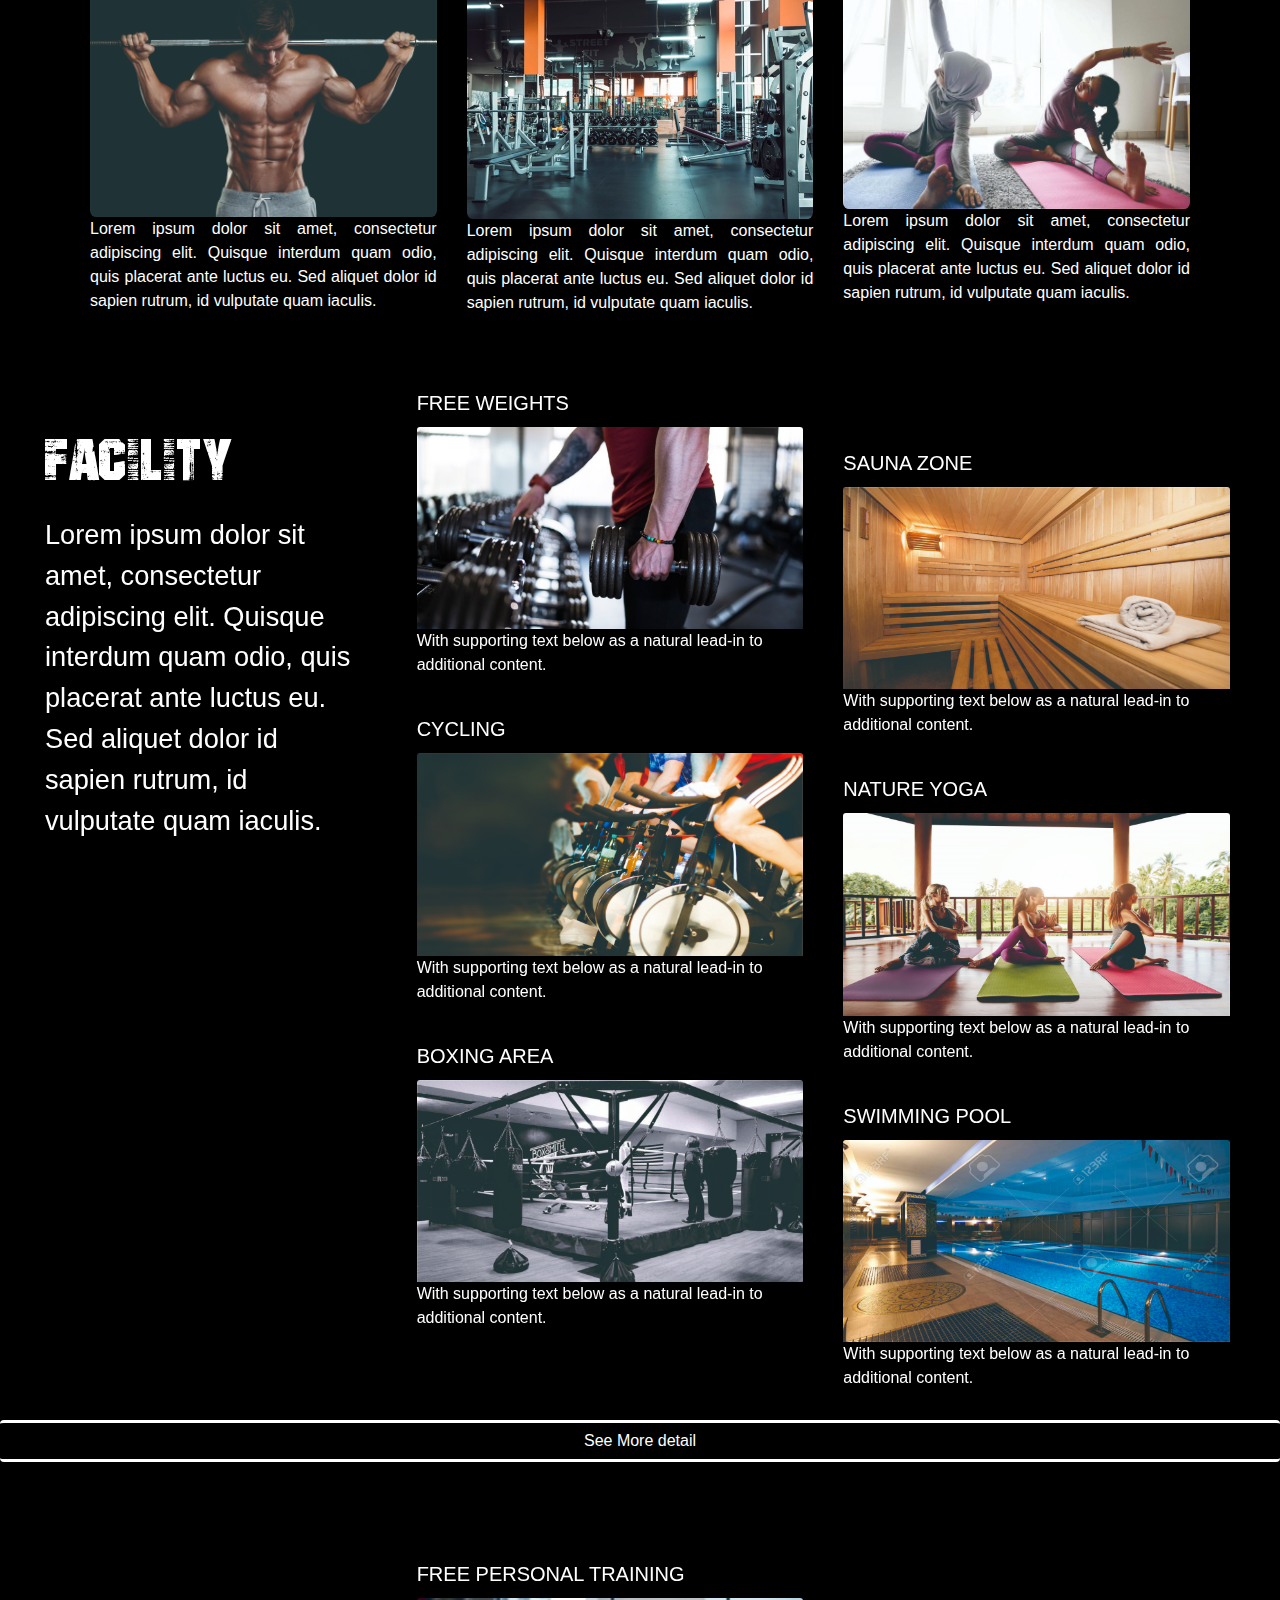
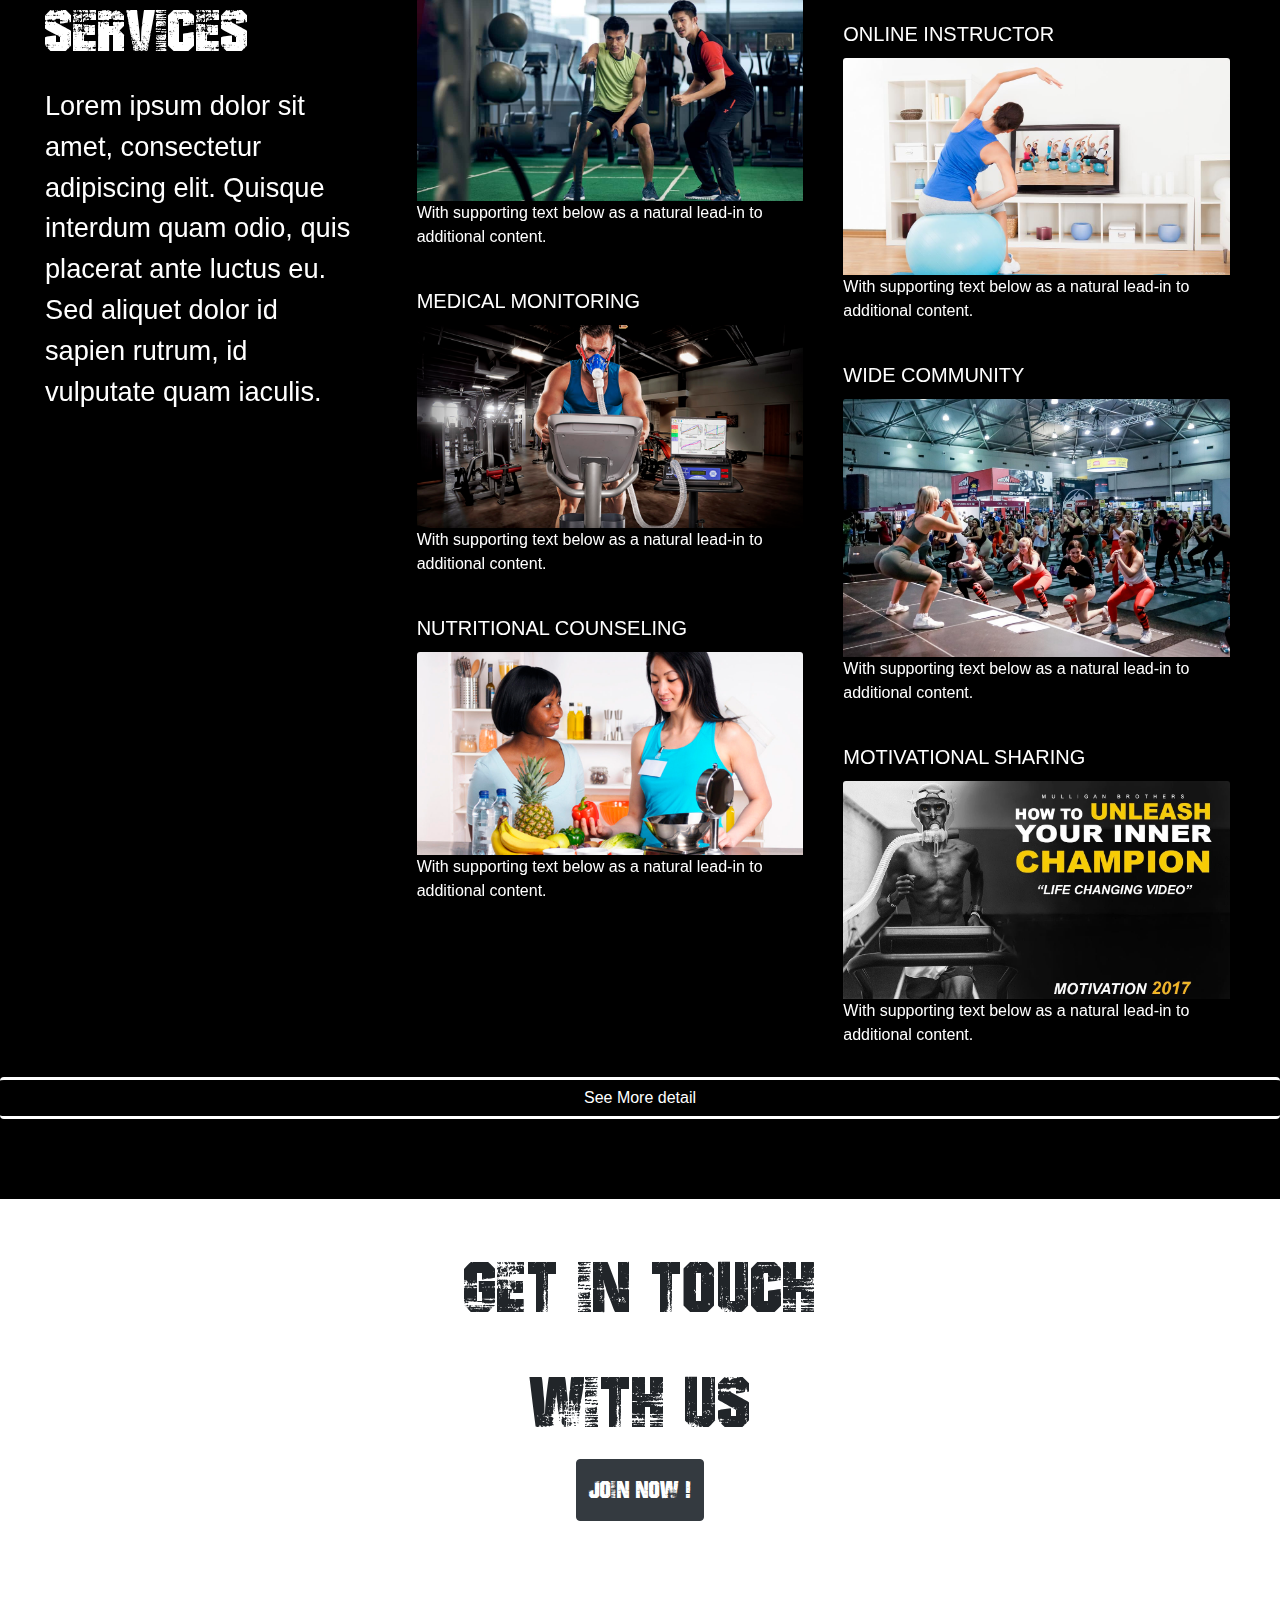
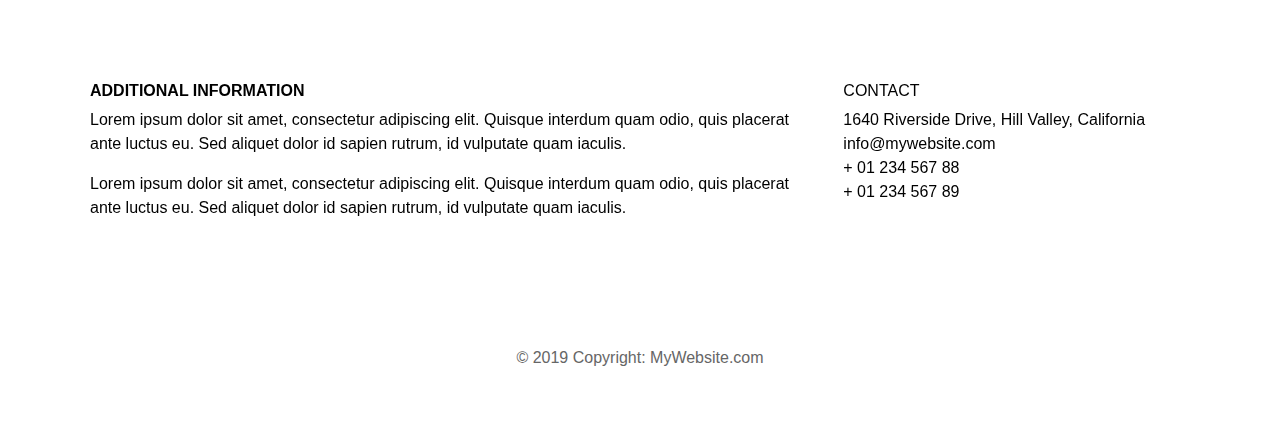
==== commit 4612da9b: "Update index.html" ====
--- a/index.html
+++ b/index.html
@@ -26,7 +26,7 @@
         <!--[if lt IE 7]>
             <p class="browsehappy">You are using an <strong>outdated</strong> browser. Please <a href="#">upgrade your browser</a> to improve your experience.</p>
         <![endif]-->
-    <div class="black-screen"></div>
+    
       <div id="navbar" class="navbar fixed-top navbar-expand-md ">
             
             <a id="logo" class="navbar-brand" href="#"><img class="" src="gym icon.png"></img></a>
@@ -495,4 +495,4 @@
 
         <script src="" async defer></script>
     </body>
-</html>+</html>
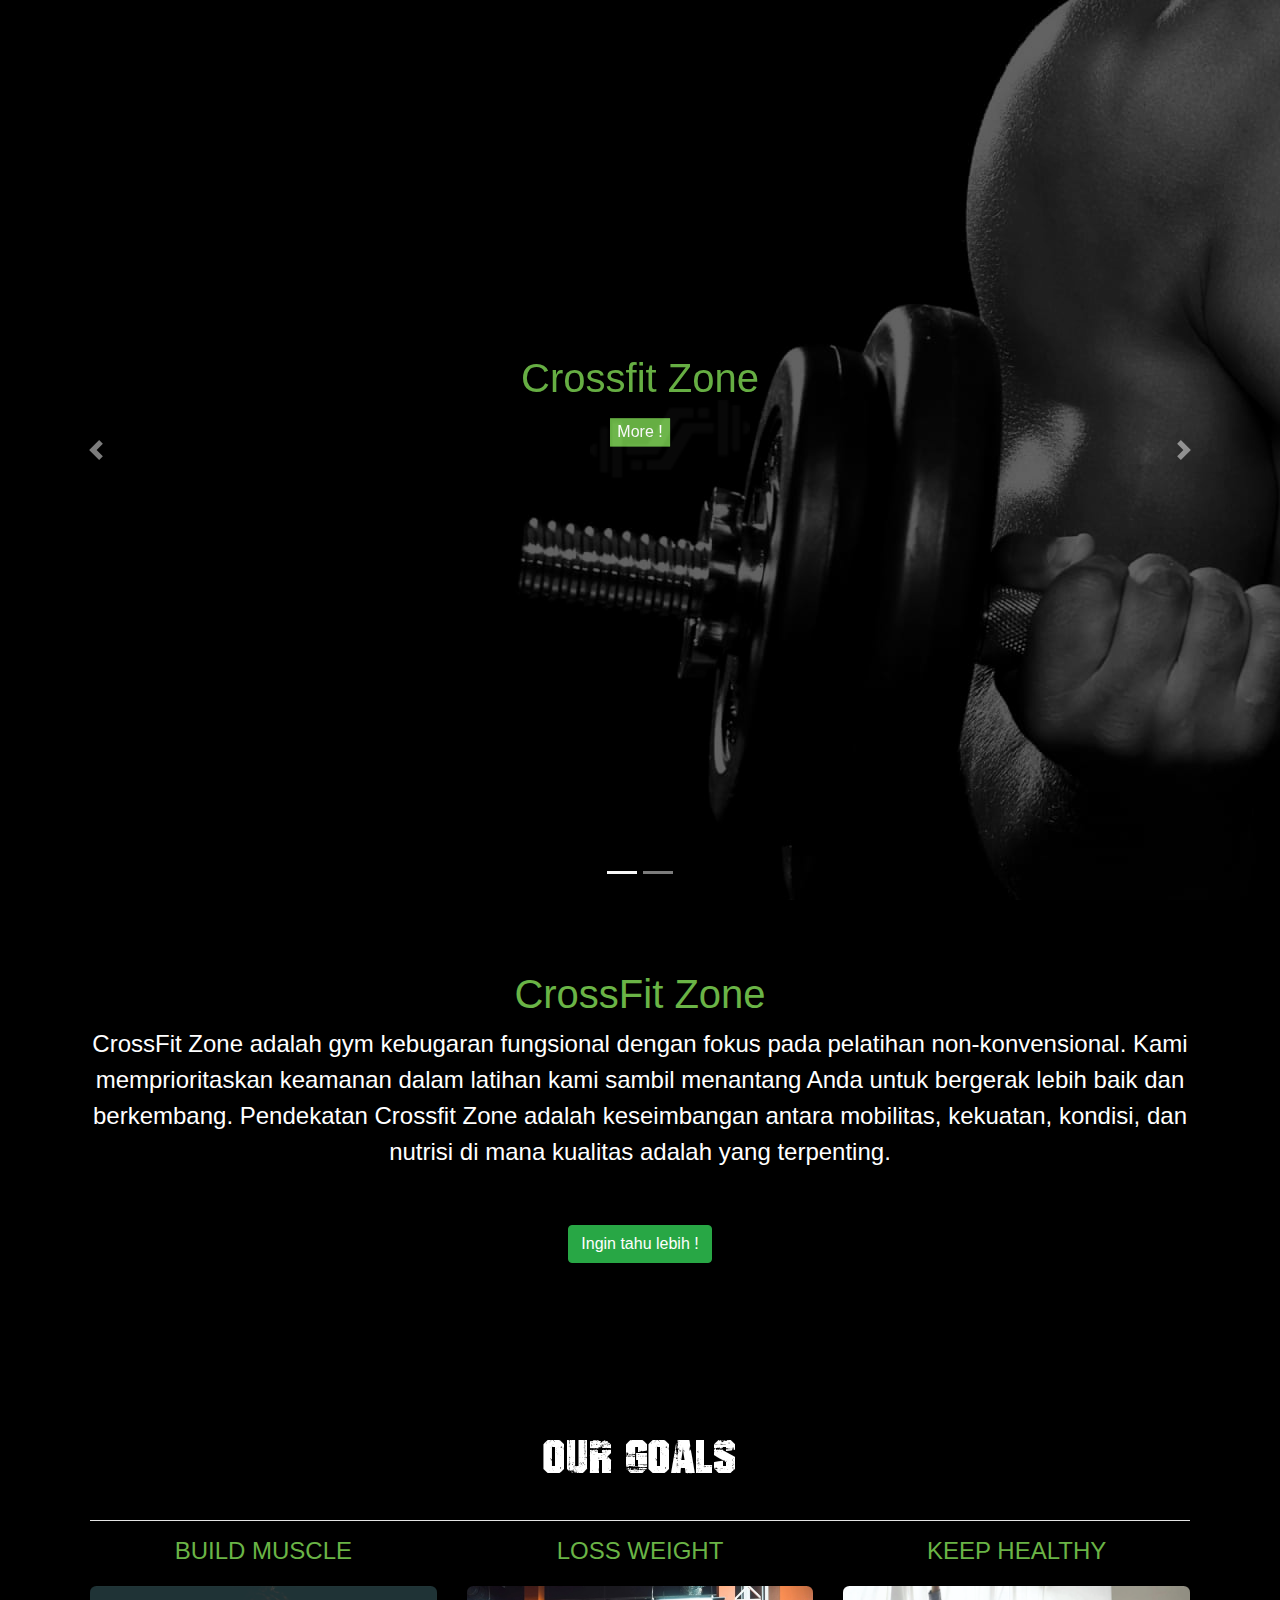
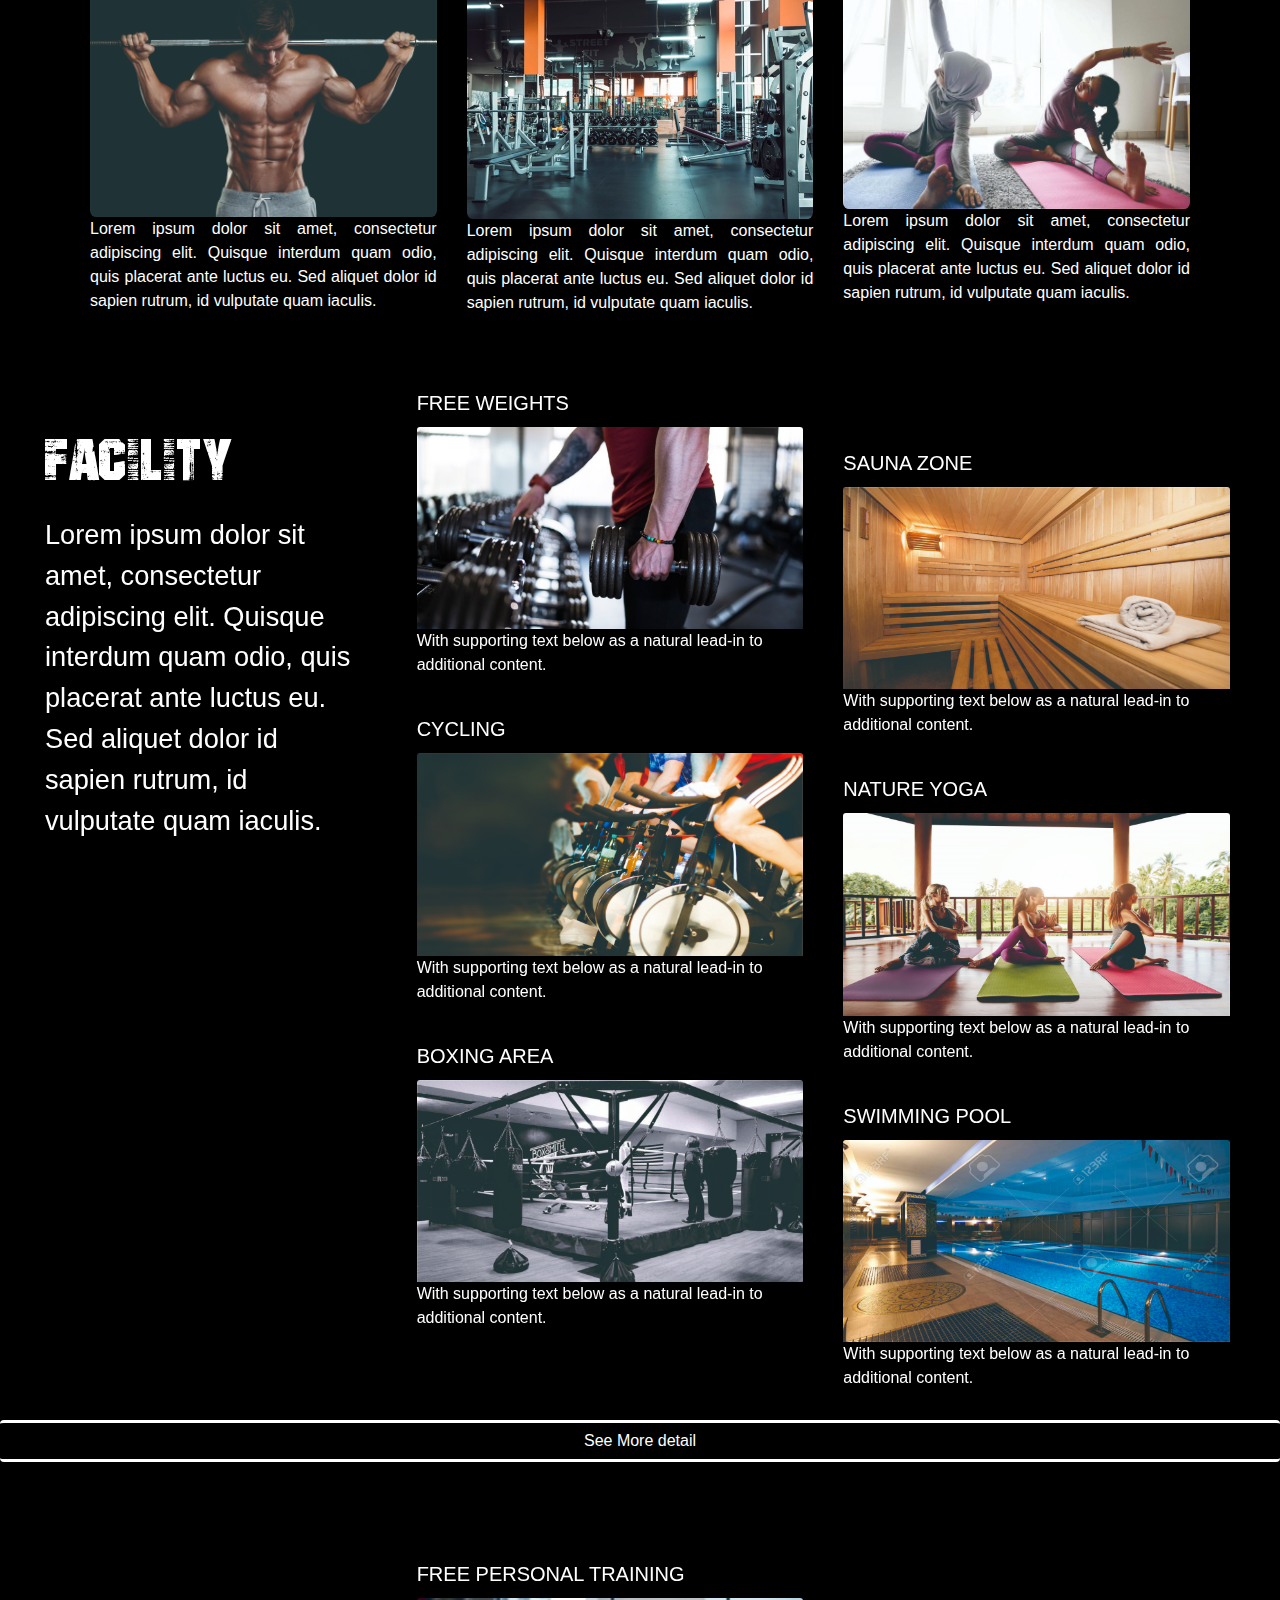
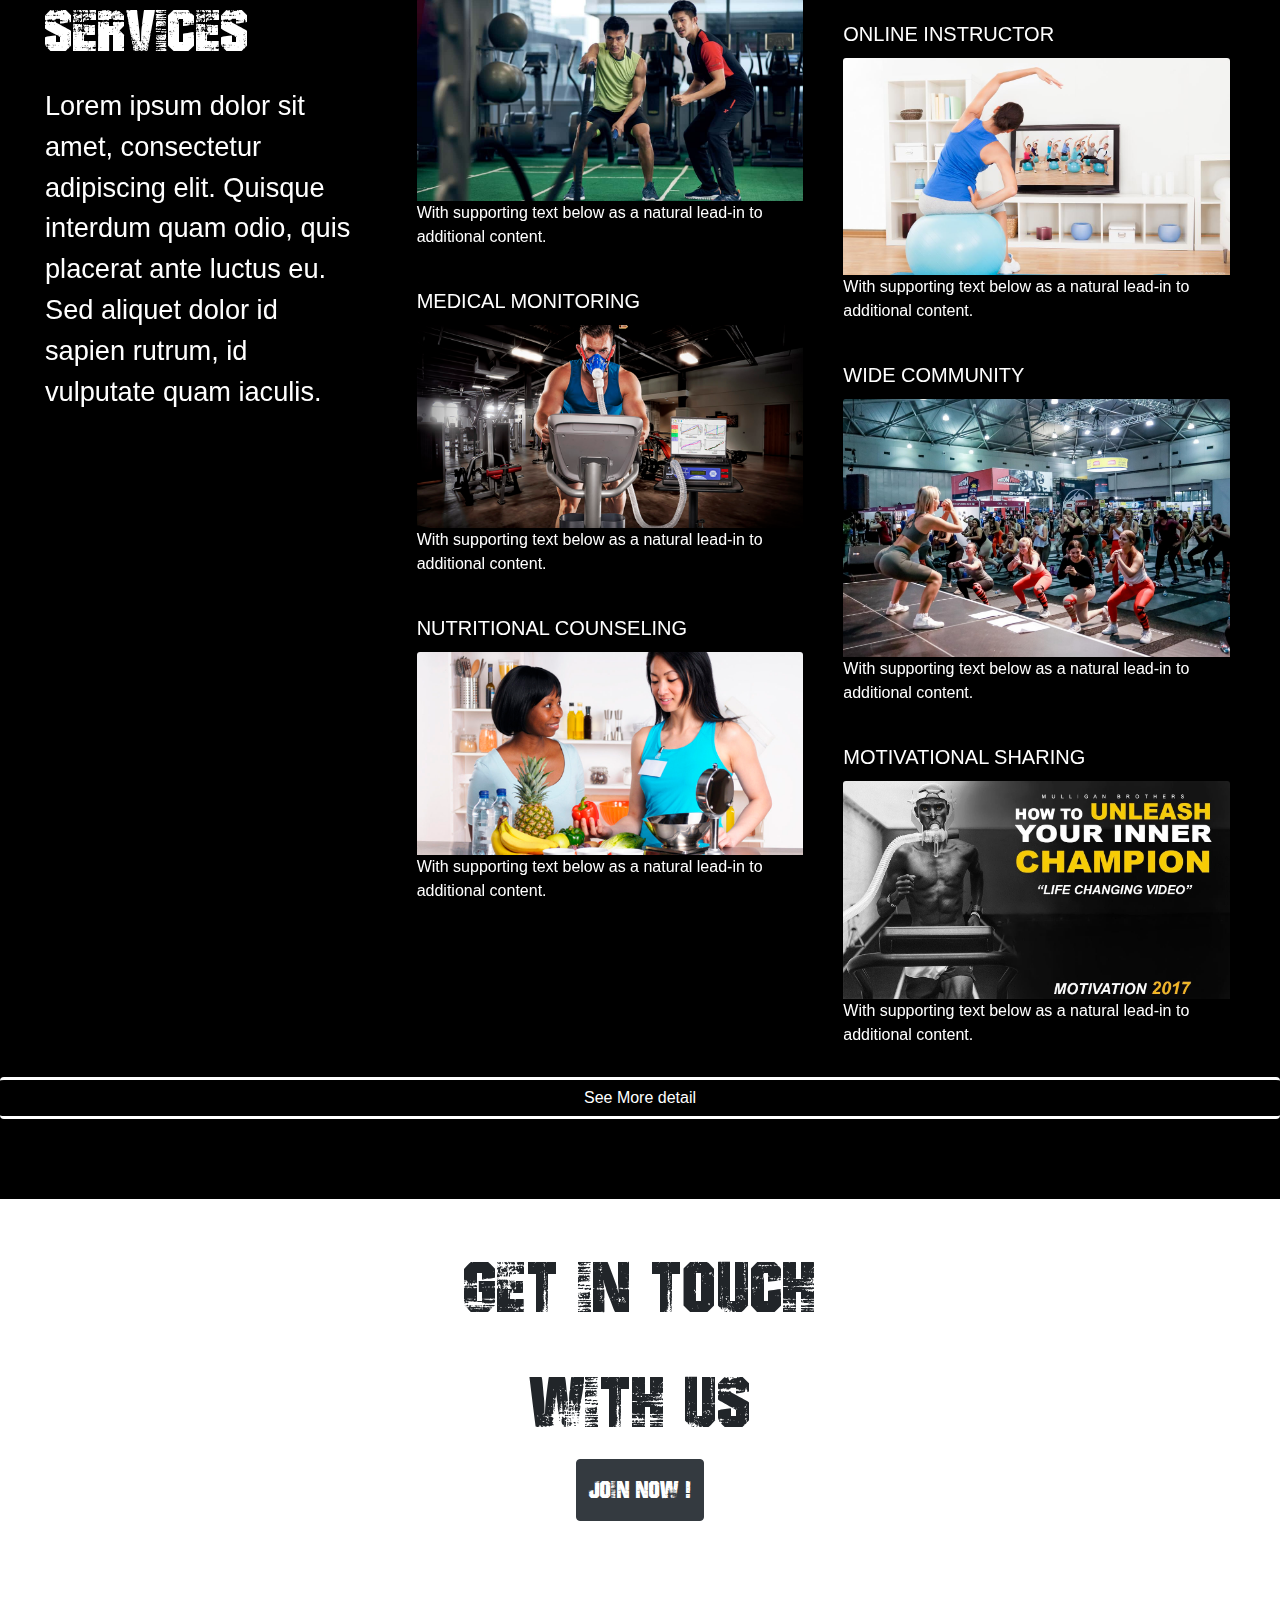
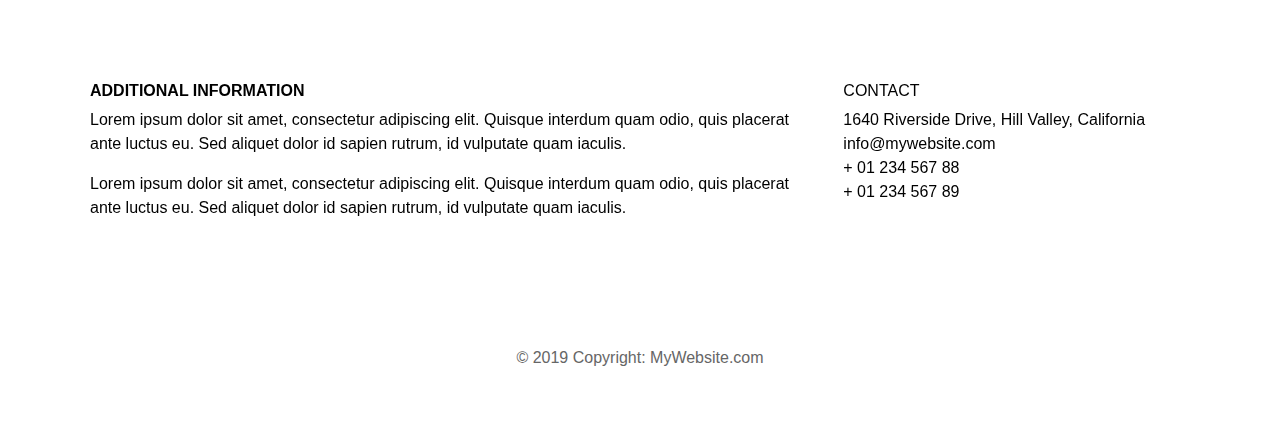
==== commit c30cf37a: "Add files via upload" ====
--- a/index.html
+++ b/index.html
@@ -26,7 +26,11 @@
         <!--[if lt IE 7]>
             <p class="browsehappy">You are using an <strong>outdated</strong> browser. Please <a href="#">upgrade your browser</a> to improve your experience.</p>
         <![endif]-->
-    
+    <div class="black-screen">
+        <div style="position: relative; display: block; height: 100%; width: 100%;">
+            <span class="preloader-icon"><img src="gym icon.png"></span>
+        </div>
+    </div>
       <div id="navbar" class="navbar fixed-top navbar-expand-md ">
             
             <a id="logo" class="navbar-brand" href="#"><img class="" src="gym icon.png"></img></a>
@@ -495,4 +499,4 @@
 
         <script src="" async defer></script>
     </body>
-</html>
+</html>--- a/main.css
+++ b/main.css
@@ -132,11 +132,56 @@
     left: 0;
 }
 
+@keyframes rotate {
+    0% {
+        transform: rotate(0deg);
+        -moz-transform: rotate(0deg);
+        -ms-transform: rotate(0deg);
+        -o-transform: rotate(0deg);
+        -webkit-transform: rotate(0deg);
+    }
+    25% {
+        transform: rotate(90deg);
+        -moz-transform: rotate(90deg);
+        -ms-transform: rotate(90deg);
+        -o-transform: rotate(90deg);
+        -webkit-transform: rotate(90deg);
+    }
+    50% {
+        transform: rotate(180deg);
+        -moz-transform: rotate(180deg);
+        -ms-transform: rotate(180deg);
+        -o-transform: rotate(180deg);
+        -webkit-transform: rotate(180deg);
+    }
+    100% {
+        transform: rotate(270deg);
+        -moz-transform: rotate(270deg);
+        -ms-transform: rotate(270deg);
+        -o-transform: rotate(270deg);
+        -webkit-transform: rotate(270deg);
+    }
+}
+
+.preloader-icon {
+    position: absolute;
+    left: 50%;
+    margin-left: -50px;
+    top: 50%;
+    margin-top: -50px;
+    animation: rotate 3s infinite;
+}
+
+.preloader-icon img {
+    height: 5rem;
+    width: 10rem;
+}
+
 .black-screen {
     position: fixed;
-    background-color: green;
-    width: 100vw;
-    height: 100vh;
+    background-color: black;
+    width: 100%;
+    height: 100%;
     z-index: 1031;
 }
 
